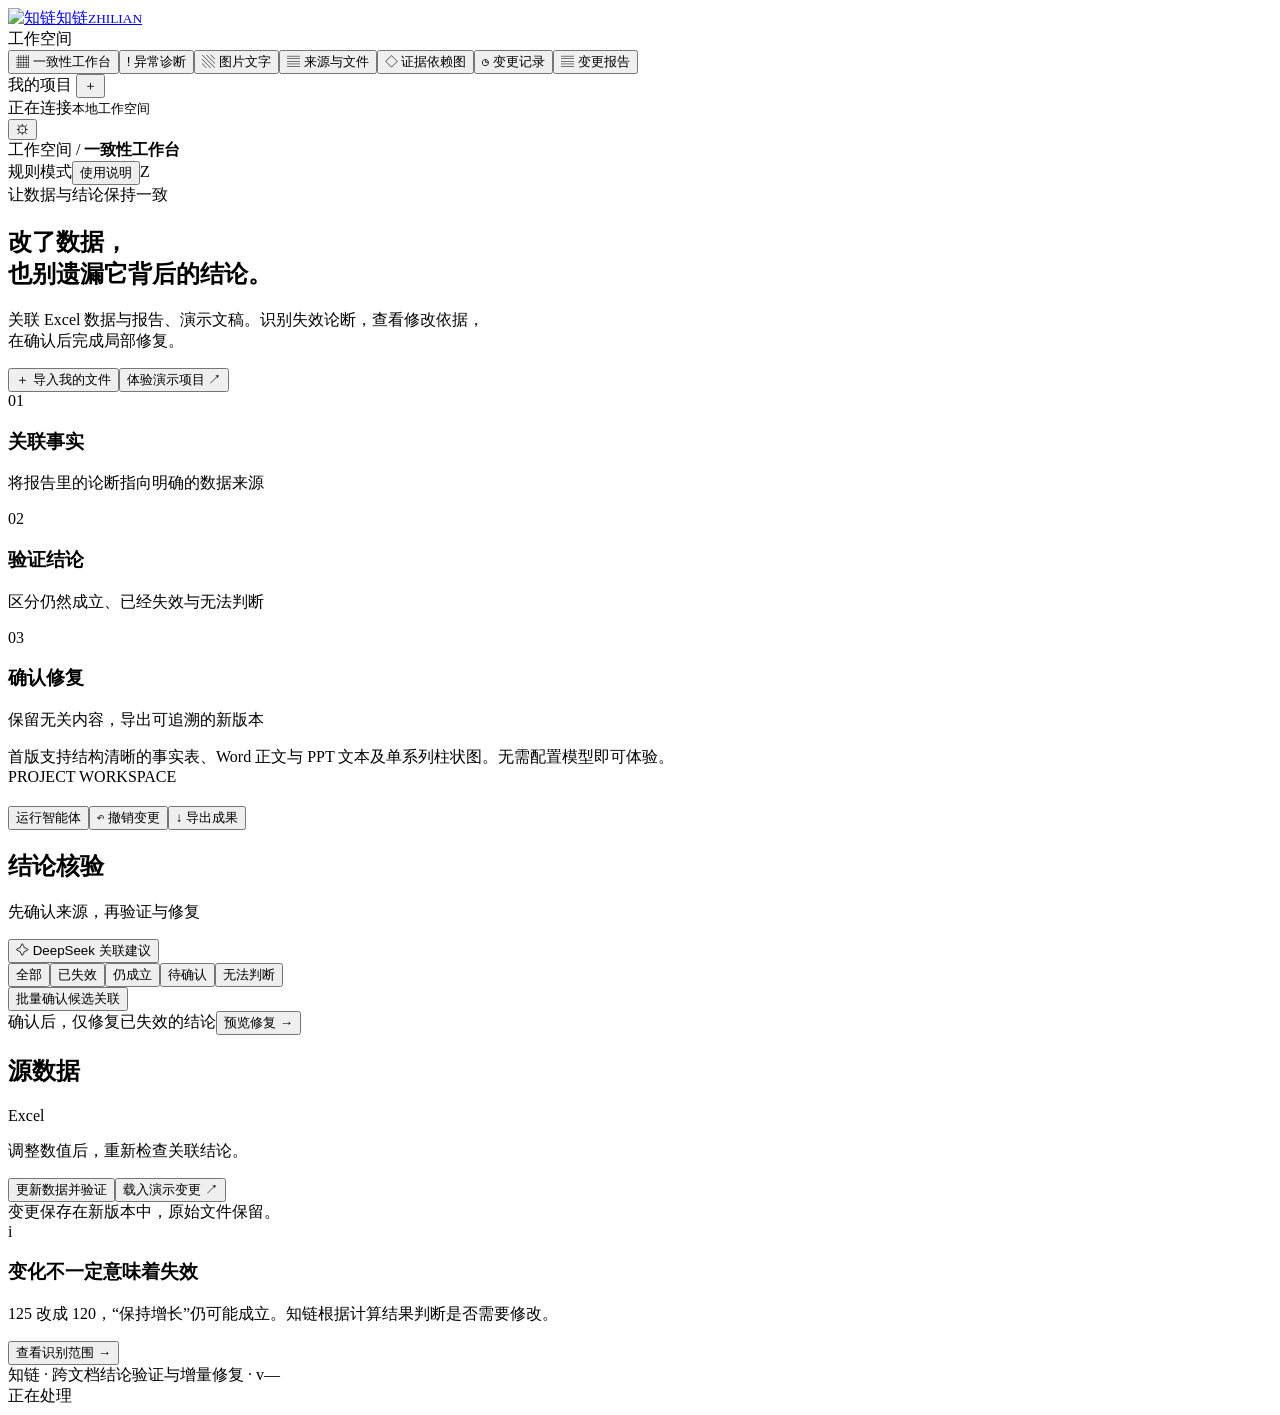
==== web/index.html @ 7ffe79f4 "perf: 消除只读请求的全量摘要 / 修复索引缓存 / 批量落盘（评审 P1-P3） 性能（均以实测为准，全量 260 用例通过）  - office.digest() 加 (路径, 大小, mti" ====
<!doctype html>
<html lang="zh-CN">
<head><meta charset="UTF-8"><meta name="viewport" content="width=device-width,initial-scale=1"><title>知链 · 让每一处结论有据可循</title><link rel="stylesheet" href="/static/style.css"><script defer src="/static/app.js?v=20260921-writable-default"></script></head>
<body>
<aside class="sidebar">
  <a class="brand" href="/"><img class="brand-symbol" src="/static/assets/brand/concept-a-64.png" alt="知链"><span>知链<small>ZHILIAN</small></span></a>
  <div class="sidebar-label">工作空间</div><button class="nav-item active" data-view="overview"><span>▦</span> 一致性工作台</button><button class="nav-item" data-view="diagnosis"><span>!</span> 异常诊断</button><button class="nav-item" data-view="ocr"><span>▧</span> 图片文字</button><button class="nav-item" data-view="sources"><span>▤</span> 来源与文件</button><button class="nav-item" data-view="graph"><span>◇</span> 证据依赖图</button><button class="nav-item" data-view="history"><span>◷</span> 变更记录</button><button class="nav-item" data-view="report"><span>▤</span> 变更报告</button>
  <div class="sidebar-label projects-title">我的项目 <button id="newProject" title="新建项目">＋</button></div><div id="projects"></div>
  <div class="sidebar-bottom"><span class="online-dot"></span><div id="connection">正在连接<small>本地工作空间</small></div><button id="settingsButton" title="模型与运行说明">⚙</button></div>
</aside>
<main>
  <header class="topbar"><div class="breadcrumb">工作空间 <span>/</span> <b id="breadcrumb">一致性工作台</b></div><div class="top-actions"><span id="modelBadge" class="badge neutral">规则模式</span><button class="button secondary small" id="helpButton">使用说明</button><span class="avatar">Z</span></div></header>
  <section id="welcome" class="welcome hidden"><div class="eyebrow">让数据与结论保持一致</div><h1>改了数据，<br>也别遗漏它背后的结论。</h1><p>关联 Excel 数据与报告、演示文稿。识别失效论断，查看修改依据，<br class="desktop">在确认后完成局部修复。</p><div class="welcome-actions"><button class="button primary" id="welcomeUpload">＋ 导入我的文件</button><button class="button secondary" id="loadDemo">体验演示项目 <span>↗</span></button></div><div class="welcome-flow"><div><span>01</span><h3>关联事实</h3><p>将报告里的论断指向明确的数据来源</p></div><div><span>02</span><h3>验证结论</h3><p>区分仍然成立、已经失效与无法判断</p></div><div><span>03</span><h3>确认修复</h3><p>保留无关内容，导出可追溯的新版本</p></div></div><div class="scope-note">首版支持结构清晰的事实表、Word 正文与 PPT 文本及单系列柱状图。无需配置模型即可体验。</div></section>
  <section id="workspace" class="hidden"><div class="page-heading"><div><div class="eyebrow" id="workspaceEyebrow">PROJECT WORKSPACE</div><h1 id="projectName"></h1><p id="projectSubtitle"></p></div><div class="heading-actions"><button class="button secondary" id="agentButton">运行智能体</button><button class="button secondary" id="undoButton">↶ 撤销变更</button><button class="button primary" id="exportButton">↓ 导出成果</button></div></div>
    <div id="overviewView" class="view"><div class="stats" id="stats"></div><div id="successBanner"></div><div class="workspace-grid"><div class="main-panel"><div class="panel-top"><div><h2>结论核验</h2><p>先确认来源，再验证与修复</p></div><button class="button secondary small" id="suggestButton">✧ DeepSeek 关联建议</button></div><div class="workflow" id="workflow"></div><div class="filters" id="filters"><button data-filter="all" class="selected">全部</button><button data-filter="inconsistent">已失效</button><button data-filter="consistent">仍成立</button><button data-filter="pending">待确认</button><button data-filter="unverifiable">无法判断</button></div><div class="claim-toolbar"><span id="claimCount"></span><button class="link-button" id="confirmAll">批量确认候选关联</button></div><div id="claims"></div><div class="repair-bar"><span id="repairHint">确认后，仅修复已失效的结论</span><button class="button primary" id="reviewRepairs">预览修复 <span>→</span></button></div></div><aside class="right-panel"><section class="panel source-panel"><div class="panel-top"><h2>源数据</h2><span class="badge neutral">Excel</span></div><p class="muted">调整数值后，重新检查关联结论。</p><div id="factInputs"></div><button class="button primary full" id="saveFacts">更新数据并验证</button><button class="button text full" id="demoChange">载入演示变更 ↗</button><div class="source-footnote">变更保存在新版本中，原始文件保留。</div></section><section class="panel guide-panel"><div class="guide-icon">i</div><h3>变化不一定意味着失效</h3><p>125 改成 120，“保持增长”仍可能成立。知链根据计算结果判断是否需要修改。</p><button class="link-button" id="scopeButton">查看识别范围 →</button></section></aside></div></div>
    <div id="ocrView" class="view hidden"></div><div id="diagnosisView" class="view hidden"></div><div id="sourcesView" class="view hidden"></div><div id="graphView" class="view hidden"></div><div id="historyView" class="view hidden"></div><div id="reportView" class="view hidden"></div>
  </section>
  <footer>知链 <span>·</span> 跨文档结论验证与增量修复 <span>·</span> <span id="appVersion">v—</span></footer>
</main>
<dialog id="modal"><div class="modal-header"><h2 id="modalTitle"></h2><button class="icon-button" id="closeModal" aria-label="关闭">×</button></div><div id="modalContent"></div></dialog>
<div id="toast" role="status" aria-live="polite"></div><div id="busy" class="hidden"><div class="spinner"></div><span id="busyText">正在处理</span></div>
</body></html>
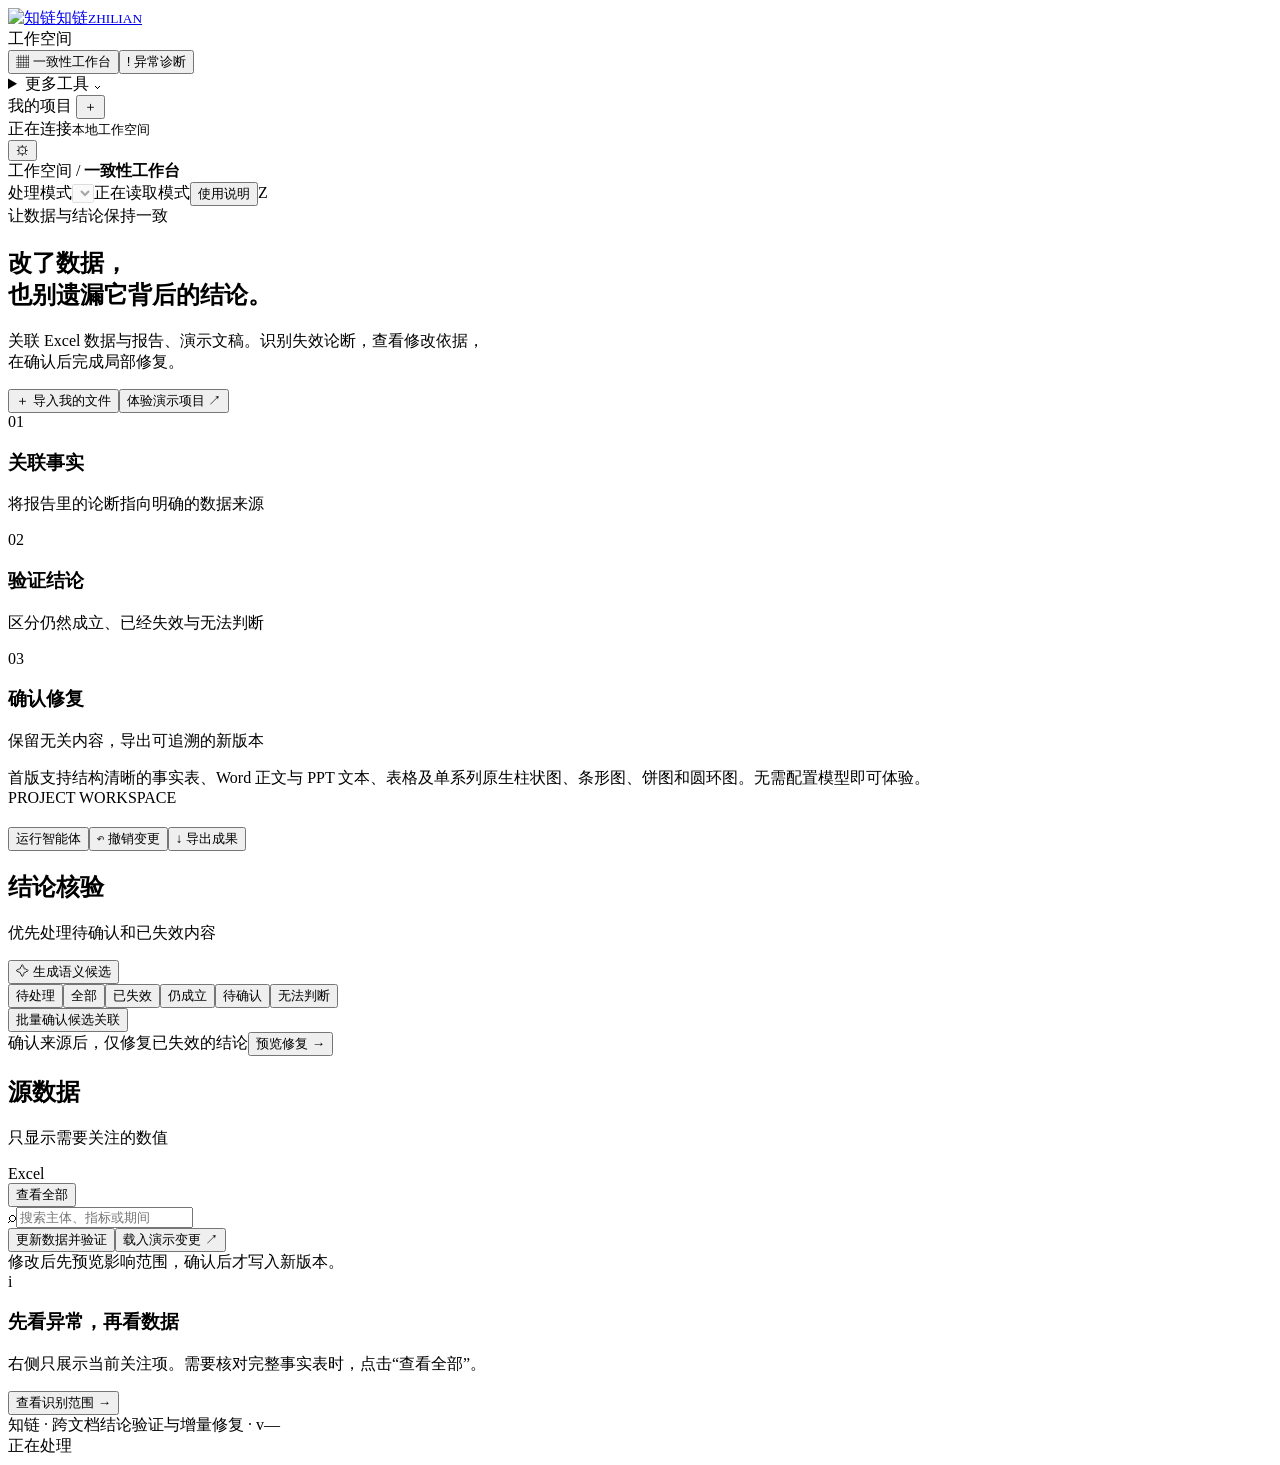
==== commit 7d57bfd1: "chore(开源): 梳理仓库体积与忽略规则，准备公开 仓库瘦身   提交后已跟踪 1204 文件 / 约 3.2 MB（此前 649 文件 / 21.8 MB），   且不再有任何 >1MB 的文件" ====
--- a/web/index.html
+++ b/web/index.html
@@ -1,23 +1,26 @@
 <!doctype html>
 <html lang="zh-CN">
-<head><meta charset="UTF-8"><meta name="viewport" content="width=device-width,initial-scale=1"><title>知链 · 让每一处结论有据可循</title><link rel="stylesheet" href="/static/style.css"><script defer src="/static/app.js?v=20260921-writable-default"></script></head>
+<head><meta charset="UTF-8"><meta name="viewport" content="width=device-width,initial-scale=1"><meta name="theme-color" content="#176852"><title>知链 · 让每一处结论有据可循</title><link rel="stylesheet" href="/static/style.css?v=20261002-agents-v1"><script defer src="/static/app.js?v=20261002-agents-v1"></script></head>
 <body>
 <aside class="sidebar">
   <a class="brand" href="/"><img class="brand-symbol" src="/static/assets/brand/concept-a-64.png" alt="知链"><span>知链<small>ZHILIAN</small></span></a>
-  <div class="sidebar-label">工作空间</div><button class="nav-item active" data-view="overview"><span>▦</span> 一致性工作台</button><button class="nav-item" data-view="diagnosis"><span>!</span> 异常诊断</button><button class="nav-item" data-view="ocr"><span>▧</span> 图片文字</button><button class="nav-item" data-view="sources"><span>▤</span> 来源与文件</button><button class="nav-item" data-view="graph"><span>◇</span> 证据依赖图</button><button class="nav-item" data-view="history"><span>◷</span> 变更记录</button><button class="nav-item" data-view="report"><span>▤</span> 变更报告</button>
+  <div class="sidebar-label">工作空间</div><button class="nav-item active" data-view="overview"><span>▦</span> 一致性工作台</button><button class="nav-item" data-view="diagnosis"><span>!</span> 异常诊断</button><details class="sidebar-tools"><summary>更多工具 <span>⌄</span></summary><button class="nav-item" data-view="ocr"><span>▧</span> 图片文字</button><button class="nav-item" data-view="sources"><span>▤</span> 来源与文件</button><button class="nav-item" data-view="graph"><span>◇</span> 证据依赖图</button><button class="nav-item" data-view="history"><span>◷</span> 变更记录</button><button class="nav-item" data-view="report"><span>▤</span> 变更报告</button></details>
   <div class="sidebar-label projects-title">我的项目 <button id="newProject" title="新建项目">＋</button></div><div id="projects"></div>
   <div class="sidebar-bottom"><span class="online-dot"></span><div id="connection">正在连接<small>本地工作空间</small></div><button id="settingsButton" title="模型与运行说明">⚙</button></div>
 </aside>
 <main>
-  <header class="topbar"><div class="breadcrumb">工作空间 <span>/</span> <b id="breadcrumb">一致性工作台</b></div><div class="top-actions"><span id="modelBadge" class="badge neutral">规则模式</span><button class="button secondary small" id="helpButton">使用说明</button><span class="avatar">Z</span></div></header>
-  <section id="welcome" class="welcome hidden"><div class="eyebrow">让数据与结论保持一致</div><h1>改了数据，<br>也别遗漏它背后的结论。</h1><p>关联 Excel 数据与报告、演示文稿。识别失效论断，查看修改依据，<br class="desktop">在确认后完成局部修复。</p><div class="welcome-actions"><button class="button primary" id="welcomeUpload">＋ 导入我的文件</button><button class="button secondary" id="loadDemo">体验演示项目 <span>↗</span></button></div><div class="welcome-flow"><div><span>01</span><h3>关联事实</h3><p>将报告里的论断指向明确的数据来源</p></div><div><span>02</span><h3>验证结论</h3><p>区分仍然成立、已经失效与无法判断</p></div><div><span>03</span><h3>确认修复</h3><p>保留无关内容，导出可追溯的新版本</p></div></div><div class="scope-note">首版支持结构清晰的事实表、Word 正文与 PPT 文本及单系列柱状图。无需配置模型即可体验。</div></section>
+  <header class="topbar"><div class="breadcrumb">工作空间 <span>/</span> <b id="breadcrumb">一致性工作台</b></div><div class="top-actions"><label class="mode-control" for="modelModeSelect">处理模式<select id="modelModeSelect" aria-label="处理模式" disabled></select></label><span id="modelBadge" class="badge neutral">正在读取模式</span><button class="button secondary small" id="helpButton">使用说明</button><span class="avatar">Z</span></div></header>
+  <section id="welcome" class="welcome hidden"><div class="eyebrow">让数据与结论保持一致</div><h1>改了数据，<br>也别遗漏它背后的结论。</h1><p>关联 Excel 数据与报告、演示文稿。识别失效论断，查看修改依据，<br class="desktop">在确认后完成局部修复。</p><div class="welcome-actions"><button class="button primary" id="welcomeUpload">＋ 导入我的文件</button><button class="button secondary" id="loadDemo">体验演示项目 <span>↗</span></button></div><div class="welcome-flow"><div><span>01</span><h3>关联事实</h3><p>将报告里的论断指向明确的数据来源</p></div><div><span>02</span><h3>验证结论</h3><p>区分仍然成立、已经失效与无法判断</p></div><div><span>03</span><h3>确认修复</h3><p>保留无关内容，导出可追溯的新版本</p></div></div><div class="scope-note">首版支持结构清晰的事实表、Word 正文与 PPT 文本、表格及单系列原生柱状图、条形图、饼图和圆环图。无需配置模型即可体验。</div></section>
   <section id="workspace" class="hidden"><div class="page-heading"><div><div class="eyebrow" id="workspaceEyebrow">PROJECT WORKSPACE</div><h1 id="projectName"></h1><p id="projectSubtitle"></p></div><div class="heading-actions"><button class="button secondary" id="agentButton">运行智能体</button><button class="button secondary" id="undoButton">↶ 撤销变更</button><button class="button primary" id="exportButton">↓ 导出成果</button></div></div>
-    <div id="overviewView" class="view"><div class="stats" id="stats"></div><div id="successBanner"></div><div class="workspace-grid"><div class="main-panel"><div class="panel-top"><div><h2>结论核验</h2><p>先确认来源，再验证与修复</p></div><button class="button secondary small" id="suggestButton">✧ DeepSeek 关联建议</button></div><div class="workflow" id="workflow"></div><div class="filters" id="filters"><button data-filter="all" class="selected">全部</button><button data-filter="inconsistent">已失效</button><button data-filter="consistent">仍成立</button><button data-filter="pending">待确认</button><button data-filter="unverifiable">无法判断</button></div><div class="claim-toolbar"><span id="claimCount"></span><button class="link-button" id="confirmAll">批量确认候选关联</button></div><div id="claims"></div><div class="repair-bar"><span id="repairHint">确认后，仅修复已失效的结论</span><button class="button primary" id="reviewRepairs">预览修复 <span>→</span></button></div></div><aside class="right-panel"><section class="panel source-panel"><div class="panel-top"><h2>源数据</h2><span class="badge neutral">Excel</span></div><p class="muted">调整数值后，重新检查关联结论。</p><div id="factInputs"></div><button class="button primary full" id="saveFacts">更新数据并验证</button><button class="button text full" id="demoChange">载入演示变更 ↗</button><div class="source-footnote">变更保存在新版本中，原始文件保留。</div></section><section class="panel guide-panel"><div class="guide-icon">i</div><h3>变化不一定意味着失效</h3><p>125 改成 120，“保持增长”仍可能成立。知链根据计算结果判断是否需要修改。</p><button class="link-button" id="scopeButton">查看识别范围 →</button></section></aside></div></div>
-    <div id="ocrView" class="view hidden"></div><div id="diagnosisView" class="view hidden"></div><div id="sourcesView" class="view hidden"></div><div id="graphView" class="view hidden"></div><div id="historyView" class="view hidden"></div><div id="reportView" class="view hidden"></div>
+    <div id="workspacePulse" class="workspace-pulse" aria-live="polite"></div>
+    <div id="routingSummary" class="routing-summary hidden" aria-live="polite"></div>
+    <div id="overviewView" class="view"><div class="stats" id="stats"></div><div id="statusChart" class="status-chart"></div><div id="successBanner"></div><div class="workspace-grid"><div class="main-panel"><div class="panel-top"><div><h2>结论核验</h2><p>优先处理待确认和已失效内容</p></div><button class="button secondary small" id="suggestButton">✧ 生成语义候选</button></div><div class="workflow" id="workflow"></div><div class="filters" id="filters"><button data-filter="attention" class="selected">待处理</button><button data-filter="all">全部</button><button data-filter="inconsistent">已失效</button><button data-filter="consistent">仍成立</button><button data-filter="pending">待确认</button><button data-filter="unverifiable">无法判断</button></div><div class="claim-toolbar"><span id="claimCount"></span><button class="link-button" id="confirmAll">批量确认候选关联</button></div><div id="claims"></div><div class="repair-bar"><span id="repairHint">确认来源后，仅修复已失效的结论</span><button class="button primary" id="reviewRepairs">预览修复 <span>→</span></button></div></div><aside class="right-panel"><section class="panel source-panel"><div class="panel-top"><div><h2>源数据</h2><p class="panel-kicker">只显示需要关注的数值</p></div><span class="badge neutral">Excel</span></div><div class="fact-toolbar"><span id="factCountLabel"></span><button class="link-button" id="toggleFacts">查看全部</button></div><div class="fact-search"><span>⌕</span><input id="factSearch" type="search" placeholder="搜索主体、指标或期间" aria-label="搜索事实数据"></div><div id="factInputs"></div><button class="button primary full" id="saveFacts">更新数据并验证</button><button class="button text full" id="demoChange">载入演示变更 ↗</button><div class="source-footnote">修改后先预览影响范围，确认后才写入新版本。</div></section><section class="panel guide-panel"><div class="guide-icon">i</div><h3>先看异常，再看数据</h3><p>右侧只展示当前关注项。需要核对完整事实表时，点击“查看全部”。</p><button class="link-button" id="scopeButton">查看识别范围 →</button></section></aside></div></div>
+    <div id="ocrView" class="view hidden"></div><div id="diagnosisView" class="view hidden"></div><div id="sourcesView" class="view hidden"></div><div id="graphView" class="view hidden"></div><div id="historyView" class="view hidden"></div><div id="reportView" class="view hidden"></div><div id="modelsView" class="view hidden"></div>
   </section>
   <footer>知链 <span>·</span> 跨文档结论验证与增量修复 <span>·</span> <span id="appVersion">v—</span></footer>
 </main>
 <dialog id="modal"><div class="modal-header"><h2 id="modalTitle"></h2><button class="icon-button" id="closeModal" aria-label="关闭">×</button></div><div id="modalContent"></div></dialog>
-<div id="toast" role="status" aria-live="polite"></div><div id="busy" class="hidden"><div class="spinner"></div><span id="busyText">正在处理</span></div>
+<div id="toast" role="status" aria-live="polite"></div><div id="busy" class="hidden"><div class="busy-panel"><div class="busy-heading"><div class="spinner"></div><span id="busyText">正在处理</span></div><div id="busyProgress" class="busy-progress hidden" role="progressbar" aria-label="PDF 上传进度"><div id="busyProgressFill" class="busy-progress-fill"></div></div><small id="busyDetail" class="busy-detail hidden"></small></div></div>
 </body></html>
 
+
